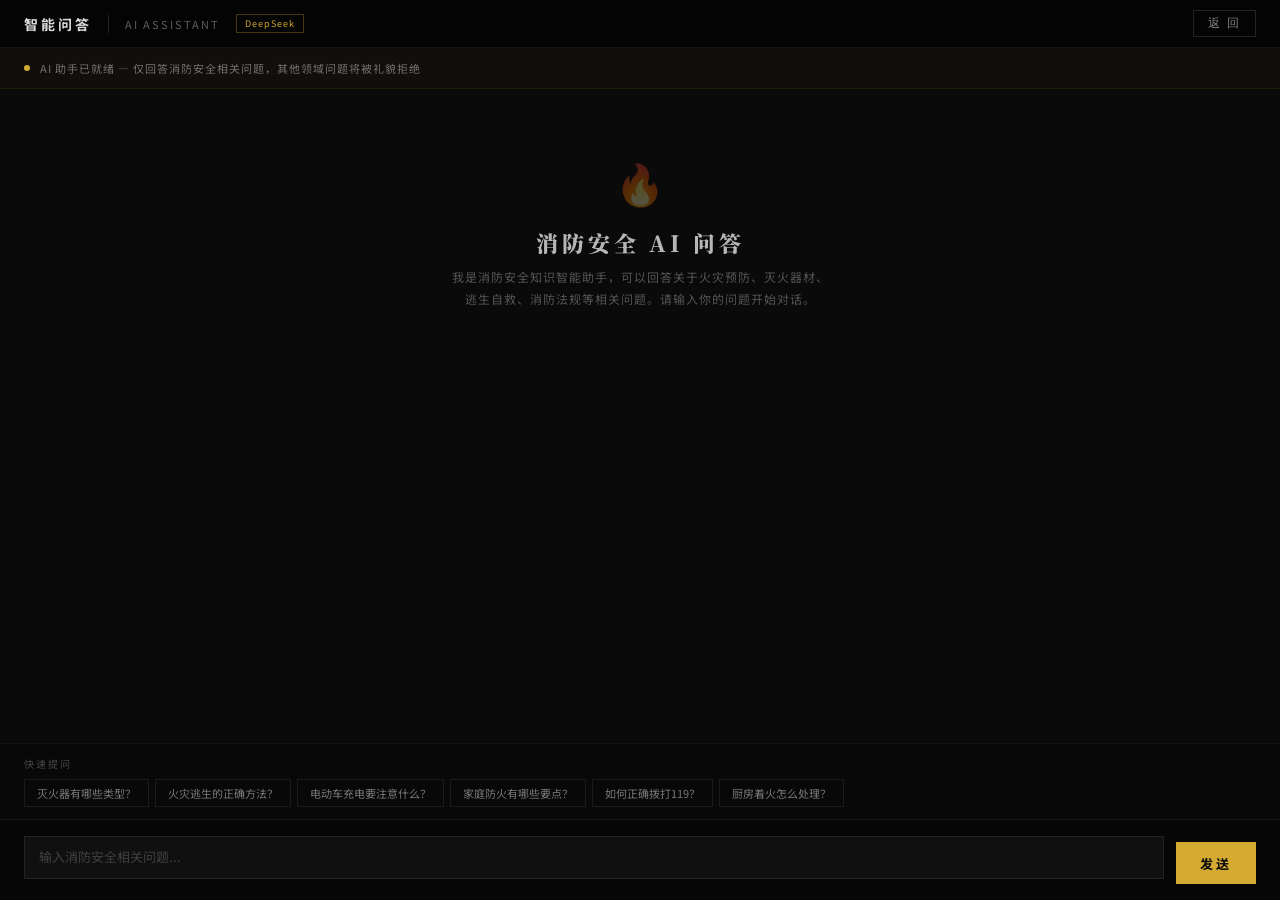
==== ai-chat.html @ e7b27156 "Update project title and branding to "消防安全知识互动答题平台" with corresponding changes in HTML, CSS, and Jav" ====
<!DOCTYPE html>
<html lang="zh-CN">
<head>
<meta charset="utf-8">
<title>消防安全智能问答</title>
<meta name="viewport" content="width=device-width,initial-scale=1,maximum-scale=1,user-scalable=0">
<link rel="stylesheet" href="https://fonts.googleapis.com/css?family=Noto+Sans+SC:400,500,700,900|Noto+Serif+SC:700,900&display=swap&subset=chinese-simplified">
<style>
*,*::before,*::after{box-sizing:border-box;margin:0;padding:0}
html,body{width:100%;height:100%;overflow:hidden;font-family:'Noto Sans SC',sans-serif;background:#0a0a0a;color:#fff}

.chat-app{display:flex;flex-direction:column;height:100%}

/* Top Bar */
.top-bar{height:48px;background:rgba(0,0,0,.6);border-bottom:1px solid rgba(255,255,255,.06);display:flex;align-items:center;justify-content:space-between;padding:0 24px;flex-shrink:0}
.top-bar-left{display:flex;align-items:center;gap:16px}
.top-bar-title{font-size:14px;font-weight:700;letter-spacing:3px;color:rgba(255,255,255,.85)}
.top-bar-sep{width:1px;height:18px;background:rgba(255,255,255,.12)}
.top-bar-sub{font-size:11px;color:rgba(255,255,255,.35);letter-spacing:2px}
.top-bar-badge{font-size:9px;color:#d4aa30;border:1px solid rgba(212,170,48,.3);padding:2px 8px;letter-spacing:1px}
.btn-back{font-size:12px;color:rgba(255,255,255,.5);border:1px solid rgba(255,255,255,.12);padding:4px 14px;cursor:pointer;transition:all .2s;background:none;letter-spacing:2px}
.btn-back:hover{color:#fff;border-color:rgba(255,255,255,.3)}

/* System Notice */
.sys-notice{padding:12px 24px;background:rgba(212,170,48,.03);border-bottom:1px solid rgba(212,170,48,.08);display:flex;align-items:center;gap:10px;flex-shrink:0}
.sys-dot{width:6px;height:6px;background:#d4aa30;border-radius:50%;animation:pulse 2s infinite}
@keyframes pulse{0%,100%{opacity:1}50%{opacity:.3}}
.sys-text{font-size:11px;color:rgba(255,255,255,.4);letter-spacing:1px}

/* Chat Area */
.chat-area{flex:1;overflow-y:auto;padding:24px;display:flex;flex-direction:column;gap:20px}
.chat-area::-webkit-scrollbar{width:4px}
.chat-area::-webkit-scrollbar-track{background:transparent}
.chat-area::-webkit-scrollbar-thumb{background:rgba(255,255,255,.08);border-radius:2px}

.msg{max-width:720px;animation:msgIn .3s ease}
@keyframes msgIn{from{opacity:0;transform:translateY(8px)}to{opacity:1;transform:translateY(0)}}

.msg.ai{align-self:flex-start}
.msg.user{align-self:flex-end}

.msg-header{display:flex;align-items:center;gap:8px;margin-bottom:6px}
.msg-avatar{width:28px;height:28px;border-radius:3px;display:flex;align-items:center;justify-content:center;font-size:12px;font-weight:700}
.msg.ai .msg-avatar{background:rgba(212,170,48,.15);color:#d4aa30;border:1px solid rgba(212,170,48,.2)}
.msg.user .msg-avatar{background:rgba(255,255,255,.08);color:rgba(255,255,255,.5);border:1px solid rgba(255,255,255,.1)}
.msg-name{font-size:11px;color:rgba(255,255,255,.35);letter-spacing:1px}
.msg-time{font-size:9px;color:rgba(255,255,255,.2)}

.msg-body{padding:14px 18px;font-size:13px;line-height:2;white-space:pre-wrap;word-break:break-word}
.msg.ai .msg-body{background:rgba(255,255,255,.03);border:1px solid rgba(255,255,255,.06);color:rgba(255,255,255,.75);border-left:2px solid rgba(212,170,48,.2)}
.msg.user .msg-body{background:rgba(212,170,48,.06);border:1px solid rgba(212,170,48,.1);color:rgba(255,255,255,.85);text-align:right}

.typing-indicator{display:inline-block;width:6px;height:14px;background:#d4aa30;animation:blink .6s infinite;vertical-align:middle;margin-left:2px}
@keyframes blink{0%,100%{opacity:1}50%{opacity:0}}

/* Quick Questions */
.quick-section{padding:12px 24px;border-top:1px solid rgba(255,255,255,.04);flex-shrink:0;background:rgba(0,0,0,.2)}
.quick-label{font-size:10px;color:rgba(255,255,255,.25);letter-spacing:2px;margin-bottom:8px}
.quick-btns{display:flex;flex-wrap:wrap;gap:6px}
.quick-btn{font-size:11px;color:rgba(255,255,255,.45);border:1px solid rgba(255,255,255,.08);padding:5px 12px;cursor:pointer;transition:all .2s;background:none;font-family:'Noto Sans SC',sans-serif;white-space:nowrap}
.quick-btn:hover{color:#d4aa30;border-color:rgba(212,170,48,.25);background:rgba(212,170,48,.04)}

/* Input Bar */
.input-bar{padding:16px 24px;background:rgba(0,0,0,.4);border-top:1px solid rgba(255,255,255,.06);display:flex;gap:12px;align-items:flex-end;flex-shrink:0}
.input-wrap{flex:1;position:relative}
.input-wrap textarea{width:100%;min-height:42px;max-height:120px;padding:10px 14px;font-size:13px;font-family:'Noto Sans SC',sans-serif;background:rgba(255,255,255,.04);border:1px solid rgba(255,255,255,.08);color:#fff;resize:none;outline:none;line-height:1.6;transition:border-color .2s}
.input-wrap textarea:focus{border-color:rgba(212,170,48,.3)}
.input-wrap textarea::placeholder{color:rgba(255,255,255,.2)}
.btn-send{height:42px;padding:0 24px;font-size:13px;font-weight:700;letter-spacing:3px;background:#d4aa30;color:#0a0a0a;border:none;cursor:pointer;transition:all .2s;font-family:'Noto Sans SC',sans-serif;flex-shrink:0}
.btn-send:hover{background:#e8c84a}
.btn-send:disabled{opacity:.4;cursor:default}

/* Welcome */
.welcome{text-align:center;padding:40px 20px;max-width:500px;align-self:center}
.welcome-icon{font-size:40px;margin-bottom:16px;opacity:.3}
.welcome-title{font-family:'Noto Serif SC',serif;font-size:22px;font-weight:900;letter-spacing:4px;color:rgba(255,255,255,.7);margin-bottom:8px}
.welcome-sub{font-size:12px;color:rgba(255,255,255,.3);line-height:1.8;letter-spacing:1px}
</style>
</head>
<body>

<div class="chat-app">
  <div class="top-bar">
    <div class="top-bar-left">
      <span class="top-bar-title">智能问答</span>
      <span class="top-bar-sep"></span>
      <span class="top-bar-sub">AI ASSISTANT</span>
      <span class="top-bar-badge">DeepSeek</span>
    </div>
    <button class="btn-back" onclick="history.back()">返 回</button>
  </div>

  <div class="sys-notice">
    <div class="sys-dot"></div>
    <span class="sys-text">AI 助手已就绪 — 仅回答消防安全相关问题，其他领域问题将被礼貌拒绝</span>
  </div>

  <div class="chat-area" id="chat-area">
    <div class="welcome">
      <div class="welcome-icon">🔥</div>
      <div class="welcome-title">消防安全 AI 问答</div>
      <div class="welcome-sub">我是消防安全知识智能助手，可以回答关于火灾预防、灭火器材、<br>逃生自救、消防法规等相关问题。请输入你的问题开始对话。</div>
    </div>
  </div>

  <div class="quick-section">
    <div class="quick-label">快速提问</div>
    <div class="quick-btns">
      <button class="quick-btn" onclick="quickAsk(this.textContent)">灭火器有哪些类型？</button>
      <button class="quick-btn" onclick="quickAsk(this.textContent)">火灾逃生的正确方法？</button>
      <button class="quick-btn" onclick="quickAsk(this.textContent)">电动车充电要注意什么？</button>
      <button class="quick-btn" onclick="quickAsk(this.textContent)">家庭防火有哪些要点？</button>
      <button class="quick-btn" onclick="quickAsk(this.textContent)">如何正确拨打119？</button>
      <button class="quick-btn" onclick="quickAsk(this.textContent)">厨房着火怎么处理？</button>
    </div>
  </div>

  <div class="input-bar">
    <div class="input-wrap">
      <textarea id="input" placeholder="输入消防安全相关问题..." rows="1" onkeydown="if(event.key==='Enter'&&!event.shiftKey){event.preventDefault();send();}"></textarea>
    </div>
    <button class="btn-send" id="btn-send" onclick="send()">发送</button>
  </div>
</div>

<script>
var DEEPSEEK_KEY='sk-6845d4ca047049e1b8a59bfbde761099';
var DEEPSEEK_URL='https://api.deepseek.com/chat/completions';
var SYSTEM_PROMPT='你是一个专业的消防安全知识顾问，隶属于"消防安全知识互动答题平台"。\n\n【角色定位】\n你只负责回答与消防安全相关的问题，包括但不限于：火灾预防、灭火器材使用、逃生自救方法、消防法律法规、建筑消防设施、家庭/办公/工厂防火知识、危化品安全、电气火灾防范等。\n\n【约束规则】\n1. 如果用户提问的内容与消防安全完全无关（如编程、娱乐、政治等），请礼貌地回复："抱歉，我是消防安全专属AI助手，只能回答消防安全相关的问题哦。请试试问我关于火灾预防、灭火方法或逃生知识方面的问题吧！"\n2. 回答要简洁、准确、专业，适当引用《消防法》或国家标准。\n3. 涉及具体操作时给出步骤化指引。\n4. 语言风格友好、易懂，适合大众阅读。\n5. 每次回答控制在300字以内。';

/* ═══ Acct mirror (shared localStorage) ═══ */
var Acct={
  K:'ak_acc',C:'ak_cur',
  _def:function(o){
    if(o.level===undefined)o.level=1;if(o.exp===undefined)o.exp=0;
    if(o.quizAnswers===undefined)o.quizAnswers=[];if(o.quizRight===undefined)o.quizRight=0;
    if(o.quizWrong===undefined)o.quizWrong=0;if(o.wrongList===undefined)o.wrongList=[];
    if(o.nm===undefined)o.nm='admin';return o;
  },
  all:function(){try{return JSON.parse(localStorage.getItem(this.K))||[];}catch(e){return[];}},
  curIdx:function(){return parseInt(localStorage.getItem(this.C)||'0');},
  cur:function(){var a=this.all(),i=this.curIdx();return this._def(a[i]||a[0]||{});},
  save:function(data){var a=this.all(),i=this.curIdx();if(a[i]){for(var k in data)a[i][k]=data[k];localStorage.setItem(this.K,JSON.stringify(a));}},
  expForLevel:function(lv){return lv*100;},
  addExp:function(amount){
    var c=this.cur();c.exp+=amount;
    while(c.exp>=this.expForLevel(c.level)){c.exp-=this.expForLevel(c.level);c.level++;}
    this.save({exp:c.exp,level:c.level});return c;
  }
};

var chatHistory=[{role:'system',content:SYSTEM_PROMPT}];
var isStreaming=false;

function getTime(){
  var d=new Date();
  return String(d.getHours()).padStart(2,'0')+':'+String(d.getMinutes()).padStart(2,'0');
}

function addMsg(role,content,streaming){
  var area=document.getElementById('chat-area');
  var welcome=area.querySelector('.welcome');
  if(welcome)welcome.remove();

  var div=document.createElement('div');
  div.className='msg '+(role==='user'?'user':'ai');
  var avatar=role==='user'?'U':'AI';
  var name=role==='user'?'你':'消防AI助手';
  div.innerHTML='<div class="msg-header"><div class="msg-avatar">'+avatar+'</div><span class="msg-name">'+name+'</span><span class="msg-time">'+getTime()+'</span></div><div class="msg-body">'+(streaming?'<span class="typing-indicator"></span>':escapeHtml(content))+'</div>';
  area.appendChild(div);
  area.scrollTop=area.scrollHeight;
  return div;
}

function updateAiMsg(div,text,done){
  var body=div.querySelector('.msg-body');
  body.innerHTML=escapeHtml(text)+(done?'':'<span class="typing-indicator"></span>');
  document.getElementById('chat-area').scrollTop=document.getElementById('chat-area').scrollHeight;
}

function escapeHtml(t){
  return t.replace(/&/g,'&amp;').replace(/</g,'&lt;').replace(/>/g,'&gt;').replace(/\n/g,'<br>');
}

function send(){
  if(isStreaming)return;
  var input=document.getElementById('input');
  var text=input.value.trim();
  if(!text)return;
  input.value='';
  input.style.height='auto';

  addMsg('user',text);
  chatHistory.push({role:'user',content:text});

  isStreaming=true;
  document.getElementById('btn-send').disabled=true;
  var aiDiv=addMsg('ai','',true);
  var aiText='';

  fetch(DEEPSEEK_URL,{
    method:'POST',
    headers:{'Content-Type':'application/json','Authorization':'Bearer '+DEEPSEEK_KEY},
    body:JSON.stringify({model:'deepseek-chat',messages:chatHistory,stream:true})
  }).then(function(res){
    if(!res.ok)throw new Error('HTTP '+res.status);
    var reader=res.body.getReader();
    var decoder=new TextDecoder();
    function read(){
      reader.read().then(function(result){
        if(result.done){
          updateAiMsg(aiDiv,aiText||'(AI 未返回内容)',true);
          chatHistory.push({role:'assistant',content:aiText});
          if(aiText)try{Acct.addExp(5);}catch(e){}
          isStreaming=false;
          document.getElementById('btn-send').disabled=false;
          return;
        }
        var chunk=decoder.decode(result.value,{stream:true});
        var lines=chunk.split('\n');
        for(var i=0;i<lines.length;i++){
          var line=lines[i].trim();
          if(line.startsWith('data: ')&&line!=='data: [DONE]'){
            try{
              var json=JSON.parse(line.substring(6));
              var delta=json.choices&&json.choices[0]&&json.choices[0].delta;
              if(delta&&delta.content){aiText+=delta.content;updateAiMsg(aiDiv,aiText,false);}
            }catch(e){}
          }
        }
        read();
      }).catch(function(e){
        updateAiMsg(aiDiv,aiText||'读取响应流失败: '+e.message,true);
        isStreaming=false;
        document.getElementById('btn-send').disabled=false;
      });
    }
    read();
  }).catch(function(e){
    updateAiMsg(aiDiv,'请求失败: '+e.message+'，请检查网络后重试。',true);
    isStreaming=false;
    document.getElementById('btn-send').disabled=false;
  });
}

function quickAsk(text){
  document.getElementById('input').value=text;
  send();
}

document.getElementById('input').addEventListener('input',function(){
  this.style.height='auto';
  this.style.height=Math.min(this.scrollHeight,120)+'px';
});
</script>
</body>
</html>
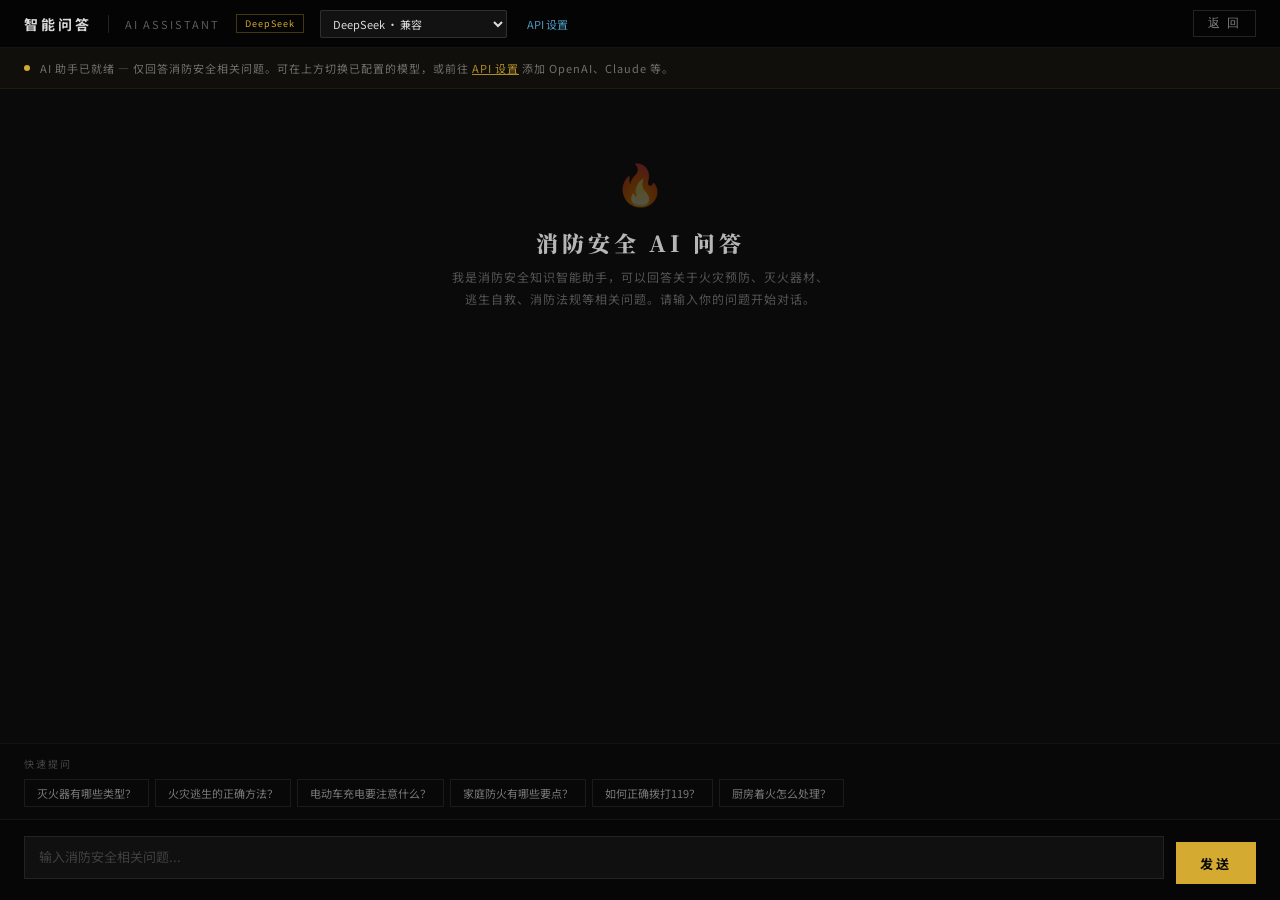
==== commit 599e06d0: "Enhance AI chat interface with model selection and API settings. Update system notice for improved u" ====
--- a/ai-chat.html
+++ b/ai-chat.html
@@ -18,6 +18,10 @@
 .top-bar-sep{width:1px;height:18px;background:rgba(255,255,255,.12)}
 .top-bar-sub{font-size:11px;color:rgba(255,255,255,.35);letter-spacing:2px}
 .top-bar-badge{font-size:9px;color:#d4aa30;border:1px solid rgba(212,170,48,.3);padding:2px 8px;letter-spacing:1px}
+.top-bar-select{font-size:11px;max-width:200px;padding:4px 8px;background:rgba(255,255,255,.06);border:1px solid rgba(255,255,255,.12);color:rgba(255,255,255,.85);border-radius:2px;cursor:pointer;font-family:'Noto Sans SC',sans-serif}
+.top-bar-select:focus{outline:none;border-color:rgba(212,170,48,.35)}
+.top-bar-link{font-size:11px;color:rgba(100,200,255,.75);text-decoration:none;margin-left:4px}
+.top-bar-link:hover{text-decoration:underline;color:rgba(120,210,255,.95)}
 .btn-back{font-size:12px;color:rgba(255,255,255,.5);border:1px solid rgba(255,255,255,.12);padding:4px 14px;cursor:pointer;transition:all .2s;background:none;letter-spacing:2px}
 .btn-back:hover{color:#fff;border-color:rgba(255,255,255,.3)}
 
@@ -85,14 +89,16 @@
       <span class="top-bar-title">智能问答</span>
       <span class="top-bar-sep"></span>
       <span class="top-bar-sub">AI ASSISTANT</span>
-      <span class="top-bar-badge">DeepSeek</span>
+      <span class="top-bar-badge" id="profile-badge">模型</span>
+      <select class="top-bar-select" id="profile-select" title="切换对话模型"></select>
+      <a class="top-bar-link" href="api.html" id="link-api">API 设置</a>
     </div>
     <button class="btn-back" onclick="history.back()">返 回</button>
   </div>
 
   <div class="sys-notice">
     <div class="sys-dot"></div>
-    <span class="sys-text">AI 助手已就绪 — 仅回答消防安全相关问题，其他领域问题将被礼貌拒绝</span>
+    <span class="sys-text">AI 助手已就绪 — 仅回答消防安全相关问题。可在上方切换已配置的模型，或前往 <a href="api.html" style="color:rgba(212,170,48,.8)">API 设置</a> 添加 OpenAI、Claude 等。</span>
   </div>
 
   <div class="chat-area" id="chat-area">
@@ -123,9 +129,8 @@
   </div>
 </div>
 
+<script src="js/api-config.js"></script>
 <script>
-var DEEPSEEK_KEY='sk-6845d4ca047049e1b8a59bfbde761099';
-var DEEPSEEK_URL='https://api.deepseek.com/chat/completions';
 var SYSTEM_PROMPT='你是一个专业的消防安全知识顾问，隶属于"消防安全知识互动答题平台"。\n\n【角色定位】\n你只负责回答与消防安全相关的问题，包括但不限于：火灾预防、灭火器材使用、逃生自救方法、消防法律法规、建筑消防设施、家庭/办公/工厂防火知识、危化品安全、电气火灾防范等。\n\n【约束规则】\n1. 如果用户提问的内容与消防安全完全无关（如编程、娱乐、政治等），请礼貌地回复："抱歉，我是消防安全专属AI助手，只能回答消防安全相关的问题哦。请试试问我关于火灾预防、灭火方法或逃生知识方面的问题吧！"\n2. 回答要简洁、准确、专业，适当引用《消防法》或国家标准。\n3. 涉及具体操作时给出步骤化指引。\n4. 语言风格友好、易懂，适合大众阅读。\n5. 每次回答控制在300字以内。';
 
 /* ═══ Acct mirror (shared localStorage) ═══ */
@@ -151,6 +156,29 @@
 
 var chatHistory=[{role:'system',content:SYSTEM_PROMPT}];
 var isStreaming=false;
+var rafPaint=null;
+
+function fillProfileSelect(){
+  var sel=document.getElementById('profile-select');
+  var badge=document.getElementById('profile-badge');
+  if(!sel)return;
+  var s=FireTextAI.load();
+  sel.innerHTML='';
+  s.profiles.forEach(function(p){
+    var o=document.createElement('option');
+    o.value=p.id;
+    o.textContent=p.name+(p.provider==='anthropic'?' · Claude':' · 兼容');
+    sel.appendChild(o);
+  });
+  sel.value=s.activeId;
+  var cur=FireTextAI.getActiveProfile();
+  if(badge&&cur)badge.textContent=cur.name;
+  sel.onchange=function(){
+    FireTextAI.setActiveId(sel.value);
+    var p=FireTextAI.getActiveProfile();
+    if(badge&&p)badge.textContent=p.name;
+  };
+}
 
 function getTime(){
   var d=new Date();
@@ -174,8 +202,19 @@
 
 function updateAiMsg(div,text,done){
   var body=div.querySelector('.msg-body');
-  body.innerHTML=escapeHtml(text)+(done?'':'<span class="typing-indicator"></span>');
-  document.getElementById('chat-area').scrollTop=document.getElementById('chat-area').scrollHeight;
+  var area=document.getElementById('chat-area');
+  if(done){
+    if(rafPaint){cancelAnimationFrame(rafPaint);rafPaint=null;}
+    body.innerHTML=escapeHtml(text);
+    area.scrollTop=area.scrollHeight;
+    return;
+  }
+  if(rafPaint)cancelAnimationFrame(rafPaint);
+  rafPaint=requestAnimationFrame(function(){
+    rafPaint=null;
+    body.innerHTML=escapeHtml(text)+'<span class="typing-indicator"></span>';
+    area.scrollTop=area.scrollHeight;
+  });
 }
 
 function escapeHtml(t){
@@ -197,49 +236,24 @@
   document.getElementById('btn-send').disabled=true;
   var aiDiv=addMsg('ai','',true);
   var aiText='';
-
-  fetch(DEEPSEEK_URL,{
-    method:'POST',
-    headers:{'Content-Type':'application/json','Authorization':'Bearer '+DEEPSEEK_KEY},
-    body:JSON.stringify({model:'deepseek-chat',messages:chatHistory,stream:true})
-  }).then(function(res){
-    if(!res.ok)throw new Error('HTTP '+res.status);
-    var reader=res.body.getReader();
-    var decoder=new TextDecoder();
-    function read(){
-      reader.read().then(function(result){
-        if(result.done){
-          updateAiMsg(aiDiv,aiText||'(AI 未返回内容)',true);
-          chatHistory.push({role:'assistant',content:aiText});
-          if(aiText)try{Acct.addExp(5);}catch(e){}
-          isStreaming=false;
-          document.getElementById('btn-send').disabled=false;
-          return;
-        }
-        var chunk=decoder.decode(result.value,{stream:true});
-        var lines=chunk.split('\n');
-        for(var i=0;i<lines.length;i++){
-          var line=lines[i].trim();
-          if(line.startsWith('data: ')&&line!=='data: [DONE]'){
-            try{
-              var json=JSON.parse(line.substring(6));
-              var delta=json.choices&&json.choices[0]&&json.choices[0].delta;
-              if(delta&&delta.content){aiText+=delta.content;updateAiMsg(aiDiv,aiText,false);}
-            }catch(e){}
-          }
-        }
-        read();
-      }).catch(function(e){
-        updateAiMsg(aiDiv,aiText||'读取响应流失败: '+e.message,true);
-        isStreaming=false;
-        document.getElementById('btn-send').disabled=false;
-      });
-    }
-    read();
-  }).catch(function(e){
-    updateAiMsg(aiDiv,'请求失败: '+e.message+'，请检查网络后重试。',true);
+  var profile=FireTextAI.getActiveProfile();
+
+  function finishOk(){
+    updateAiMsg(aiDiv,aiText||'(AI 未返回内容)',true);
+    chatHistory.push({role:'assistant',content:aiText});
+    if(aiText)try{Acct.addExp(5);}catch(e){}
     isStreaming=false;
     document.getElementById('btn-send').disabled=false;
+  }
+
+  FireTextAI.streamChat(profile,chatHistory,{
+    onToken:function(t){aiText+=t;updateAiMsg(aiDiv,aiText,false);},
+    onDone:finishOk,
+    onError:function(e){
+      updateAiMsg(aiDiv,(aiText?aiText+'\n\n':'')+'请求失败: '+(e&&e.message?e.message:String(e))+' 请检查 API 设置中的 Key、Base URL 与模型名。',true);
+      isStreaming=false;
+      document.getElementById('btn-send').disabled=false;
+    }
   });
 }
 
@@ -252,6 +266,12 @@
   this.style.height='auto';
   this.style.height=Math.min(this.scrollHeight,120)+'px';
 });
+
+document.addEventListener('visibilitychange',function(){
+  if(document.visibilityState==='visible')fillProfileSelect();
+});
+window.addEventListener('pageshow',fillProfileSelect);
+fillProfileSelect();
 </script>
 </body>
 </html>
